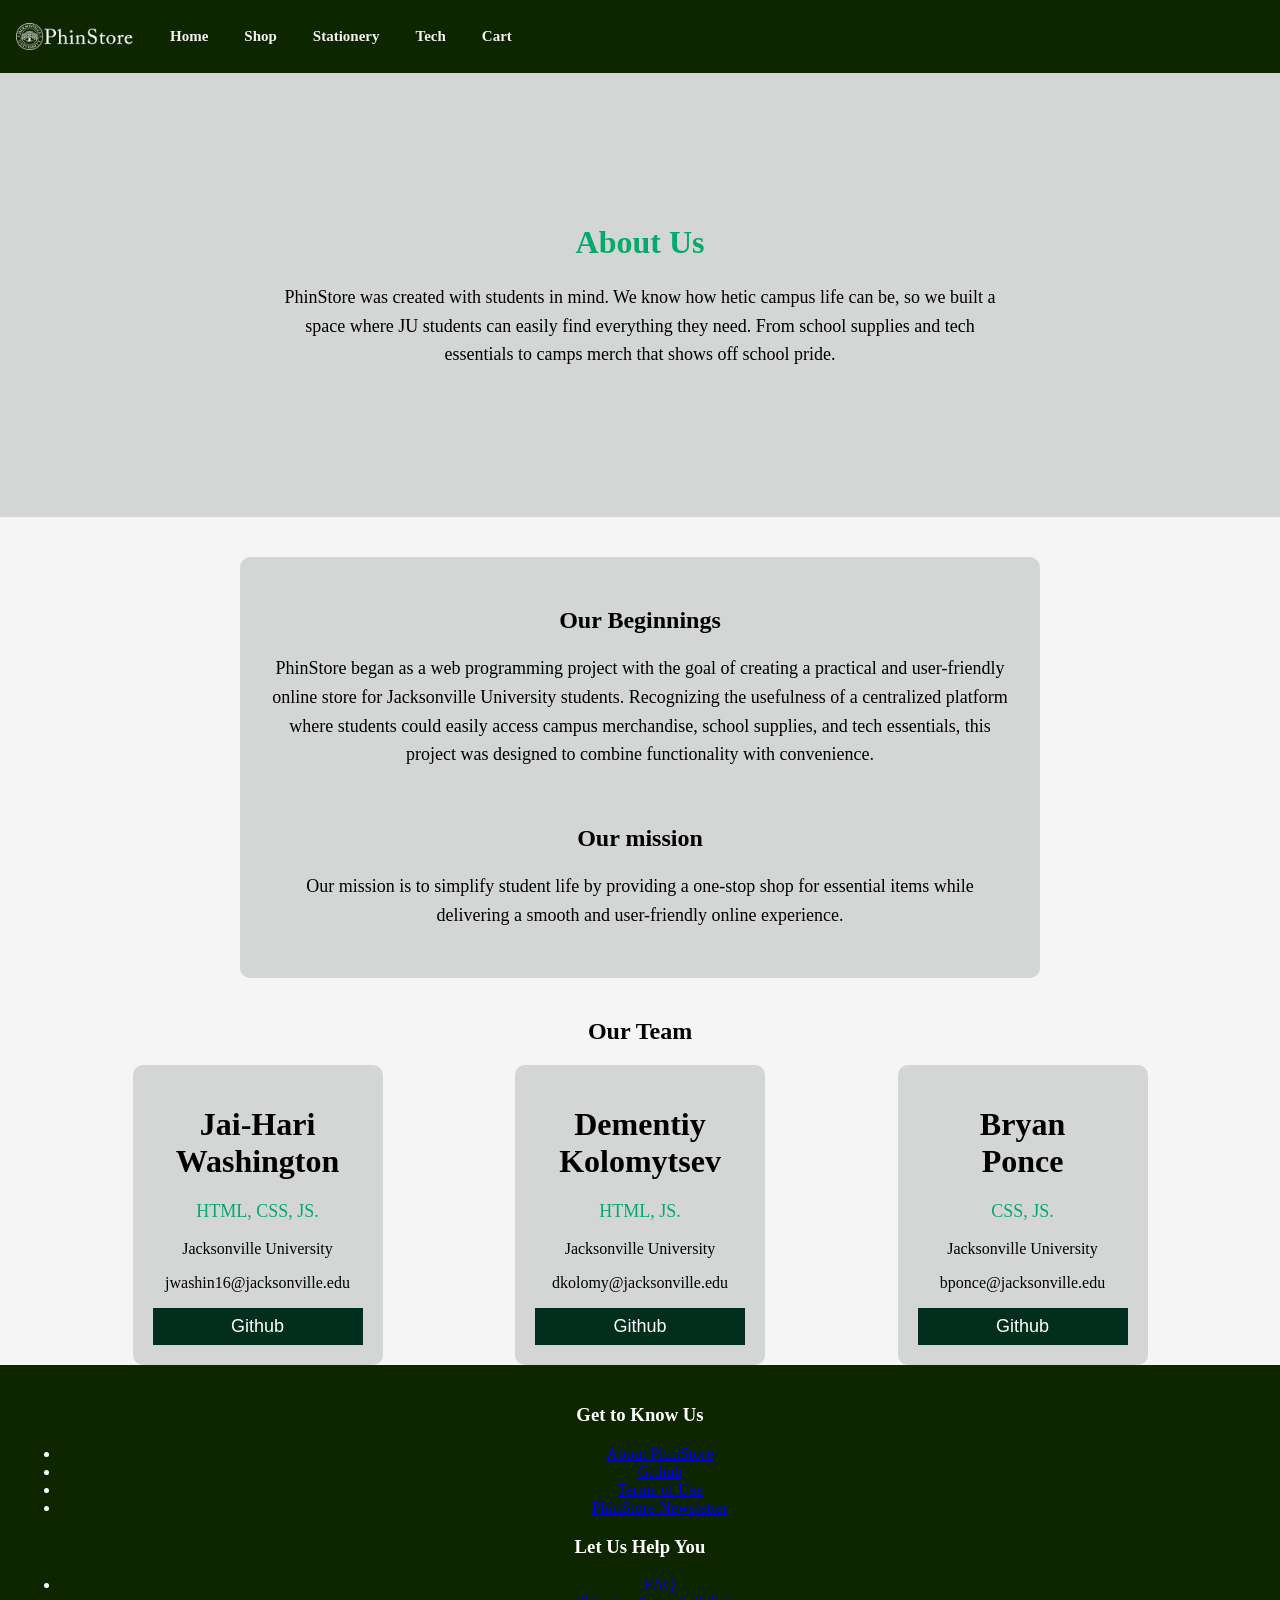
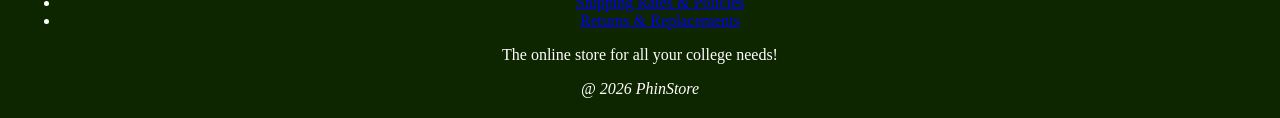
==== about.html @ c3568531 "Updated footer, created FAQ page, Newsletter page. created about page. Updated style.css, FAQ.css, a" ====
<!DOCTYPE html>
<html lang="en">
    <head>
         <title>PhinStore | JU</title>
         <meta charset="utf-8">
         <link rel="stylesheet" href="css/style.css">
         <link rel="stylesheet" href="css/about.css">
         <script src="js/index.js"></script>
    </head>

    <body>
        <header>
        <!-- Navigation bar -->
            <img class="logo-img" src="images/phinstore_Nameplate_white.png" alt="PhinStore logo">
        <div class="HomeNav" id="TopNav">
            <a href="index.html" class="active">Home</a>
            <a href="shop.html">Shop</a>
            <a href="stationery.html">Stationery</a>
            <a href="tech.html">Tech</a>
            <a href="cart.html">Cart</a>
        </div>
        </header>
    <main>
        <!-- About Page Top -->
     <div class="About-Container">
        <div class="info-box">
            <h1>About Us</h1>
            <p>PhinStore was created with students in mind. We know how hetic campus life can be,
                so we built a space where JU students can easily find everything they need.
                From school supplies and tech essentials to camps merch that shows off school pride.
            </p>
        </div>
        </div>
        
        <div class="About-Main">
         <div class="info-box">
                <h2>Our Beginnings</h2>
                <p>PhinStore began as a web programming project with the goal of creating a practical and user-friendly
                    online store for Jacksonville University students. Recognizing the usefulness of a centralized platform where students
                    could easily access campus merchandise, school supplies, and tech essentials, this project was designed to combine
                    functionality with convenience.
                </p>
                <br>
                <h2>Our mission</h2>
                <p>Our mission is to simplify student life by providing a one-stop shop for essential items
                    while delivering a smooth and user-friendly online experience.
                </p>
            </div>
                
                <h2>Our Team</h2>
            <div class="Team-Container">
            <div class="About-Card">
                <h1>Jai-Hari Washington</h1>
                <p class="title">HTML, CSS, JS.</p>
                <p>Jacksonville University</p>
                <p>jwashin16@jacksonville.edu</p>
                <a href="https://github.com/HeartofAsar"><button>Github</button></a>
            </div>

            <div class="About-Card">
                <h1>Dementiy Kolomytsev</h1>
                <p class="title">HTML, JS.</p>
                <p>Jacksonville University</p>
                <p>dkolomy@jacksonville.edu</p>
                <a href="https://github.com/hakutrip"><button>Github</button></a>
            </div>
        
            <div class="About-Card">
                <h1>Bryan <br>Ponce</h1>
                <p class="title">CSS, JS.</p>
                <p>Jacksonville University</p>
                <p>bponce@jacksonville.edu</p>
                <a href="https://github.com/bponce14"><button>Github</button></a>
            </div>  
                
        </div>
        </div>
        
    </div>
    </main>

    <div class="index-footer">
        <footer class="footer-container">
            <div class="footer-row">
                <div class="col">
                    <h3>Get to Know Us</h3>
                    <ul>
                        <li><a href="about.html">About PhinStore</a></li>
                        <li><a href="https://github.com/HeartofAsar/CS380TermProject.github.io/settings/access">Github</a></li>
                        <li><a href="#">Terms of Use</a></li>
                        <li><a href="Newsletter.html">PhinStore Newsletter</a></li>
                    </ul>
                </div>
                <div class="col">
                    <h3>Let Us Help You</h3>
                    <ul>
                        <li><a href="FAQ.html">FAQ</a></li>
                        <li><a href="#">Shipping Rates & Policies</a></li>
                        <li><a href="#">Returns & Replacements</a></li>
                    </ul>
                </div>
                    <div class="col-text">
                        <p>The online store for all your college needs!</p>
                    </div>
                    <div class="footer-bottom">
                        <em class="copyright">@ 2026 PhinStore</em>
                    </div>
                </div>
        </footer>
    </body>
</html>
---- css/style.css ----
body {
    margin: 0;
    padding: 0;
    background-color: #f5f5f5;
}

/* header / nav */
header {
    background-color: rgb(13, 38, 0);
    display: block;
    padding: 0;
}

.logo-img {
    width: 150px;
    height: auto;
    padding: 1rem;
    vertical-align: middle;
}

.HomeNav {
    display: inline-block;
    vertical-align: middle;
}

.HomeNav a {
    display: inline-block;
    color: #f2f2f2;
    text-align: center;
    padding: 28px 16px;
    text-decoration: none;
    font-family: 'Times New Roman', Times, serif;
    font-size: 15px;
    font-weight: bold;
}

.HomeNav a:hover {
    background-color: #ddd;
    color: black;
}

.HomeNav a:active {
    background-color: #04AA6D;
    color: white;
}

/* hero */
.Hero {
    background-color: rgb(13, 38, 0);
    color: white;
    text-align: center;
    padding: 50px 20px;
    margin-bottom: 25px;
}

.Hero h1 {
    font-family: 'Times New Roman', Times, serif;
    font-size: 40px;
    margin-bottom: 10px;
}

.Hero p {
    font-family: Arial, sans-serif;
    font-size: 18px;
    margin: 10px 0;
}

.hero-link {
    display: inline-block;
    background-color: white;
    color: rgb(13, 38, 0);
    text-decoration: none;
    padding: 12px 20px;
    border-radius: 8px;
    font-weight: bold;
}

.hero-link:hover {
    background-color: #dddddd;
}

/* general section title */
.section-title {
    text-align: center;
    margin: 30px 0 15px 0;
    font-family: 'Times New Roman', Times, serif;
}

/* categories */
.categories {
    text-align: center;
    margin-bottom: 30px;
}

.category-box {
    display: inline-block;
    width: 220px;
    margin: 10px;
    padding: 18px;
    background-color: white;
    border: 1px solid #cccccc;
    border-radius: 10px;
    box-shadow: 0 4px 8px 0 rgba(0,0,0,0.15);
    font-family: Arial, sans-serif;
    font-weight: bold;
}

/* carousel */
* {
    box-sizing: border-box;
}

.Carousel-Container {
    box-sizing: border-box;
    max-width: 100%;
    height: 400px;
    overflow: hidden;
    position: relative;
    margin: auto;
}

.Carousel-slides {
    width: 100%;
    height: 100%;
    position: relative;
}

.prev,
.next {
    position: absolute;
    top: 50%;
    width: auto;
    margin-top: -22px;
    padding: 16px;
    color: white;
    background-color: #000000;
    font-weight: bold;
    font-size: 18px;
    border-radius: 0 3px 3px 0;
    user-select: none;
}

.prev {
    left: 10px;
}

.next {
    right: 10px;
}

.prev:hover,
.next:hover {
    background-color: rgba(0,0,0,0.8);
}

.Carousel-text {
    color: #f2f2f2;
    font-size: 18px;
    position: absolute;
    bottom: 20px;
    width: 100%;
    text-align: center;
    z-index: 10;
}

.dot {
    cursor: pointer;
    height: 15px;
    width: 15px;
    margin: 0 2px;
    background-color: gray;
    border-radius: 50%;
    display: inline-block;
}

.dot.active {
    background-color: #04AA6D;
}

/* product cards */
.featured {
    text-align: center;
    padding-bottom: 40px;
}

.product-card {
    box-shadow: 0 4px 8px 0 rgba(0,0,0,0.2);
    width: 260px;
    min-height: 390px;
    display: inline-block;
    vertical-align: top;
    margin: 15px;
    padding: 16px 0;
    text-align: center;
    background-color: white;
    font-family: 'Franklin Gothic Medium', 'Arial Narrow', Arial, sans-serif;
    border-radius: 10px;
}

.product-card h3 {
    min-height: 56px;
    margin: 12px 10px 8px 10px;
}

.product-card img {
    width: 80%;
    height: 170px;
    object-fit: contain;
    margin: 0 auto;
}

.price {
    color: rgb(72, 72, 72);
    font-size: 20px;
}

.items-left {
    color: rgb(144, 144, 144);
    font-weight: 100;
    font-size: 15px;
}

.only-left-caution {
    color: white;
    background-color: rgb(169, 0, 0);
}

.product-card button {
    border: none;
    padding: 12px;
    color: white;
    background-color: #000000;
    text-align: center;
    cursor: pointer;
    width: 80%;
    border-radius: 15px;
    font-size: 18px;
}

.product-card:hover {
    opacity: 0.9;
}

/* footer */
footer {
    background-color: rgb(13, 38, 0);
    color: white;
    text-align: center;
    padding: 20px;
}

/* cart page */
.cart-main {
    width: 90%;
    margin: 30px auto;
    background-color: white;
    padding: 20px;
    border: 1px solid #cccccc;
    border-radius: 10px;
}

.cart-main h1 {
    text-align: center;
    font-family: 'Times New Roman', Times, serif;
}

.cart-total {
    text-align: right;
    font-size: 24px;
    font-weight: bold;
    margin-top: 20px;
}

.cart-empty {
    text-align: center;
    font-size: 20px;
    padding: 30px;
}

.total-box {
    text-align: right;
    margin-top: 25px;
}
---- css/about.css ----
/* About Page */
.About-Container{
    background-color: #d4d5d5;
    padding: 60px 20px;
    text-align: center;
}

.About-Container h1{
    color: #04AA6D;
    text-align: center;
}

.About-Container p{
    color: black;
    font-size: 20px;
    
}


/* Profile Card */
.About-Card {
    box-shadow: 0 4px 8px 0 rgba(0, 0 0, 0.2);
    width: 250px;
    padding: 20px;
    text-align: center;
    border-radius: 10px;
    background-color: #d4d5d5;
}

.info-box{
    width: 800px;
    margin: 40px auto;
    padding: 30px;
    background-color: #d4d5d5;
    border-radius: 10px;
    box-shadow: 0 4px 8px rgba(0, 0 0, 0.1);
    text-align: center;
}

.info-box p{
    line-height: 1.6;
    font-size: 18px;
}

.Team-Container{
    display: flex;
    justify-content: space-evenly;
    align-items: stretch;
    flex-wrap: wrap;
    margin-top: 40px auto;
}

.title{
    color: #04AA6D;
    font-size: 18px;
}

.About-Main h2{
    text-align: center;
}


button{
    border: none;
    outline: 0;
    display: inline-block;
    padding: 8px;
    color: white;
    background-color: #022e1e;
    text-align: center;
    width: 100%;
    font-size: 18px;
}

button:hover, a:hover{
    color: #04AA6D;
}
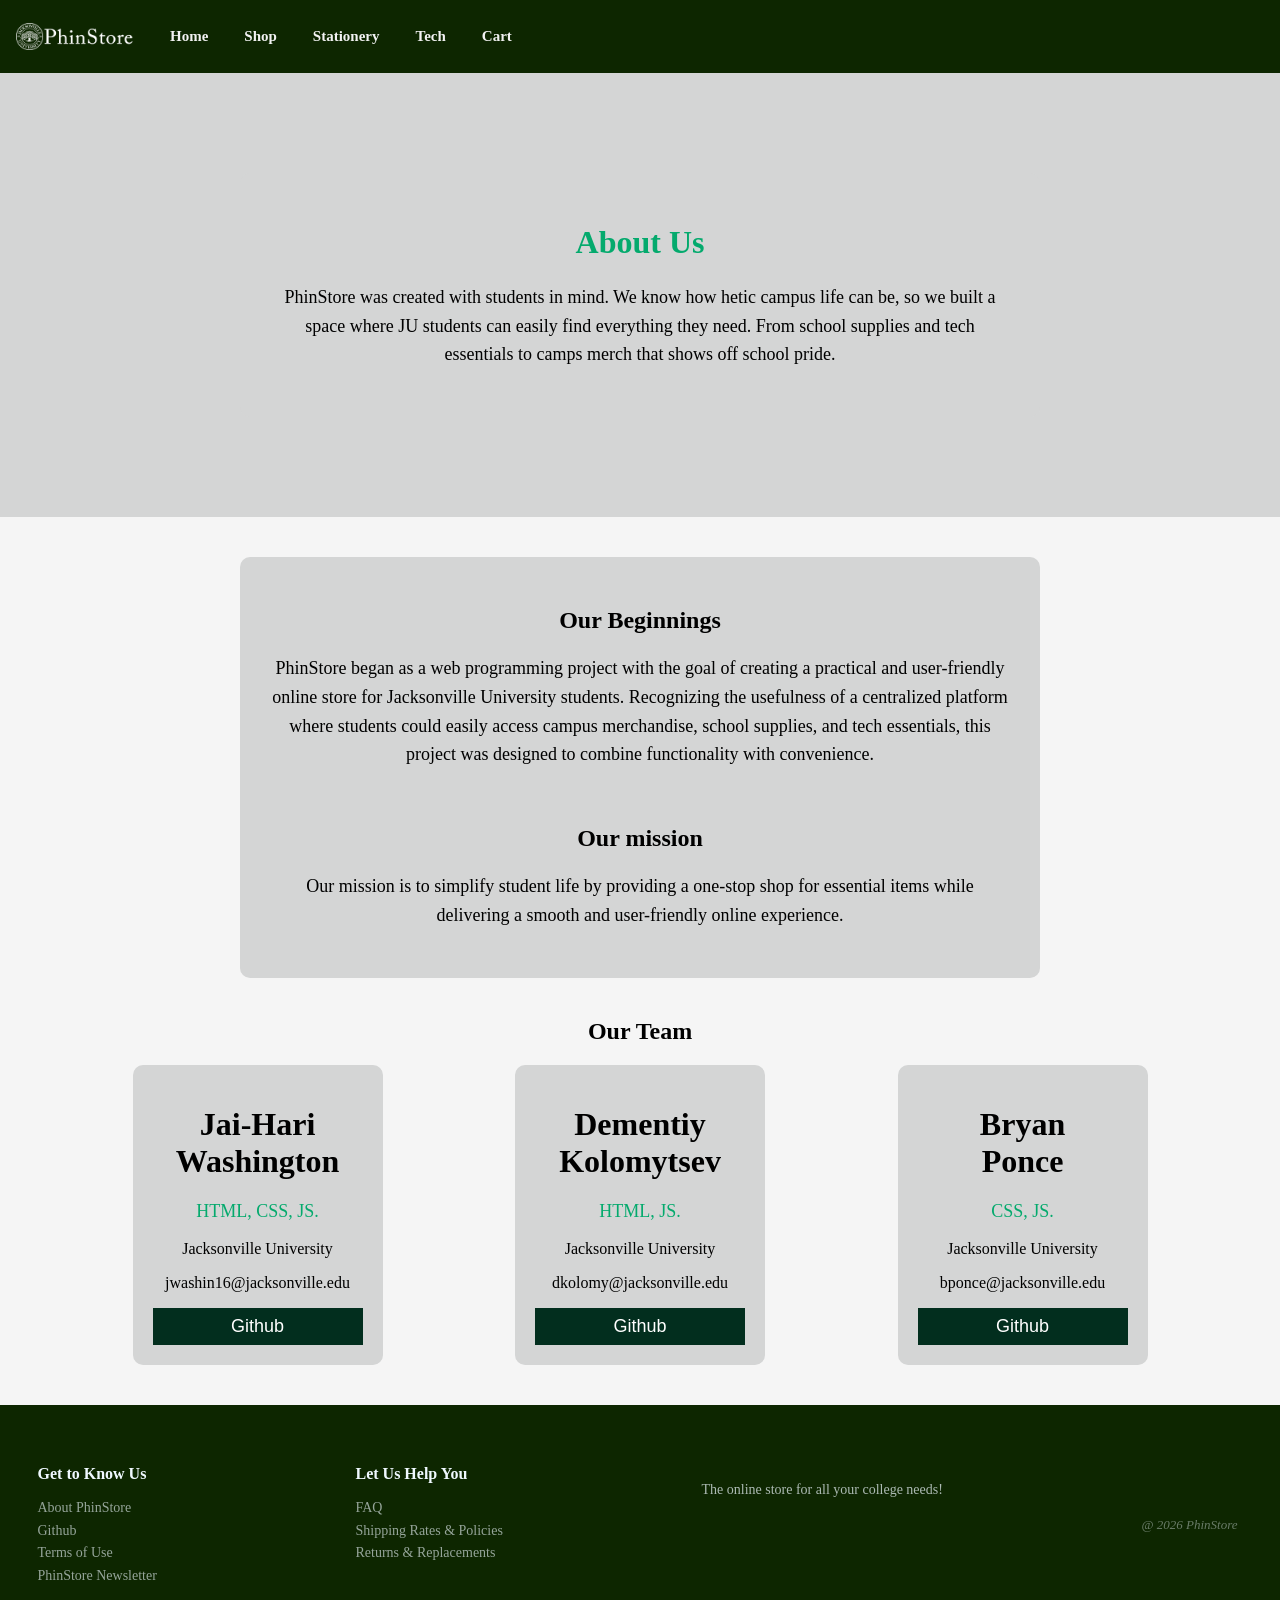
==== commit f1131f35: "Pushing with stash changes" ====
--- a/about.html
+++ b/about.html
@@ -87,7 +87,7 @@
                     <ul>
                         <li><a href="about.html">About PhinStore</a></li>
                         <li><a href="https://github.com/HeartofAsar/CS380TermProject.github.io/settings/access">Github</a></li>
-                        <li><a href="#">Terms of Use</a></li>
+                        <li><a href="Terms.html">Terms of Use</a></li>
                         <li><a href="Newsletter.html">PhinStore Newsletter</a></li>
                     </ul>
                 </div>
@@ -95,8 +95,8 @@
                     <h3>Let Us Help You</h3>
                     <ul>
                         <li><a href="FAQ.html">FAQ</a></li>
-                        <li><a href="#">Shipping Rates & Policies</a></li>
-                        <li><a href="#">Returns & Replacements</a></li>
+                        <li><a href="Shipping.html">Shipping Rates & Policies</a></li>
+                        <li><a href="Returns.html">Returns & Replacements</a></li>
                     </ul>
                 </div>
                     <div class="col-text">
--- a/css/style.css
+++ b/css/style.css
@@ -79,6 +79,27 @@
     background-color: #dddddd;
 }
 
+.Hero button {
+    border: none;
+    background-color: white;
+    padding: 0;
+    border-radius: 8px;
+}
+
+.Hero button a {
+    display: inline-block;
+    color: rgb(13, 38, 0);
+    text-decoration: none;
+    padding: 12px 20px;
+    border-radius: 8px;
+    font-weight: bold;
+    font-family: Arial, sans-serif;
+}
+
+.Hero button:hover {
+    background-color: #dddddd;
+}
+
 /* general section title */
 .section-title {
     text-align: center;
@@ -101,6 +122,19 @@
     border: 1px solid #cccccc;
     border-radius: 10px;
     box-shadow: 0 4px 8px 0 rgba(0,0,0,0.15);
+    font-family: Arial, sans-serif;
+    font-weight: bold;
+}
+
+.categories div {
+    display: inline-block;
+    width: 220px;
+    margin: 10px;
+    padding: 18px;
+    background-color: white;
+    border: 1px solid #cccccc;
+    border-radius: 10px;
+    box-shadow: 0 4px 8px rgba(0,0,0,0.15);
     font-family: Arial, sans-serif;
     font-weight: bold;
 }
@@ -120,9 +154,16 @@
 }
 
 .Carousel-slides {
+    max-width: 1536px;
+    height: 400px;
+    position: relative;
+}
+
+.Carousel-slides img {
     width: 100%;
     height: 100%;
-    position: relative;
+    object-fit: cover;
+    display: block;
 }
 
 .prev,
@@ -154,7 +195,7 @@
 }
 
 .Carousel-text {
-    color: #f2f2f2;
+    color: #000000;
     font-size: 18px;
     position: absolute;
     bottom: 20px;
@@ -171,9 +212,11 @@
     background-color: gray;
     border-radius: 50%;
     display: inline-block;
-}
-
-.dot.active {
+    transition: background-color 0.6s ease;
+}
+
+
+.dot:active, dot:hover {
     background-color: #04AA6D;
 }
 
@@ -195,6 +238,12 @@
     background-color: white;
     font-family: 'Franklin Gothic Medium', 'Arial Narrow', Arial, sans-serif;
     border-radius: 10px;
+}
+
+.product-card h1 {
+    min-height: 56px;
+    margin: 12px 10px 8px 10px;
+    font-size: 22px;
 }
 
 .product-card h3 {
@@ -242,11 +291,75 @@
 }
 
 /* footer */
-footer {
+.index-footer {
     background-color: rgb(13, 38, 0);
-    color: white;
-    text-align: center;
-    padding: 20px;
+    padding: 60px 30px 0px 25px;
+    color: #f0f9ff;
+    margin-top: 40px;
+}
+
+.footer-container {
+    max-width: 1200px;
+    margin: 0 auto;
+}
+
+.footer-row {
+    display: flex;
+    justify-content: space-between;
+    align-items: flex-start;
+    flex-wrap: wrap;
+}
+
+.col {
+    margin-bottom: 20px;
+}
+
+.col-text {
+    margin-bottom: 20px;
+}
+
+.footer-container h3 {
+    margin-top: 0;
+    margin-bottom: 12px;
+    font-weight: bold;
+    font-size: 16px;
+}
+
+.footer-container ul {
+    padding: 0;
+    list-style: none;
+    line-height: 1.6;
+    font-size: 14px;
+    margin-bottom: 0;
+}
+
+.footer-container ul a {
+    color: inherit;
+    text-decoration: none;
+    opacity: 0.6;
+}
+
+.footer-container ul a:hover {
+    opacity: 0.8;
+}
+
+.col-text p {
+    opacity: 0.7;
+    font-size: 14px;
+    line-height: 1.6;
+}
+
+/* Bottom Copyright Section */
+.footer-bottom {
+    text-align: center;
+    margin-top: 30px;
+    padding-top: 20px;
+}
+
+.copyright {
+    display: inline-block;
+    opacity: 0.4;
+    font-size: 13px;
 }
 
 /* cart page */
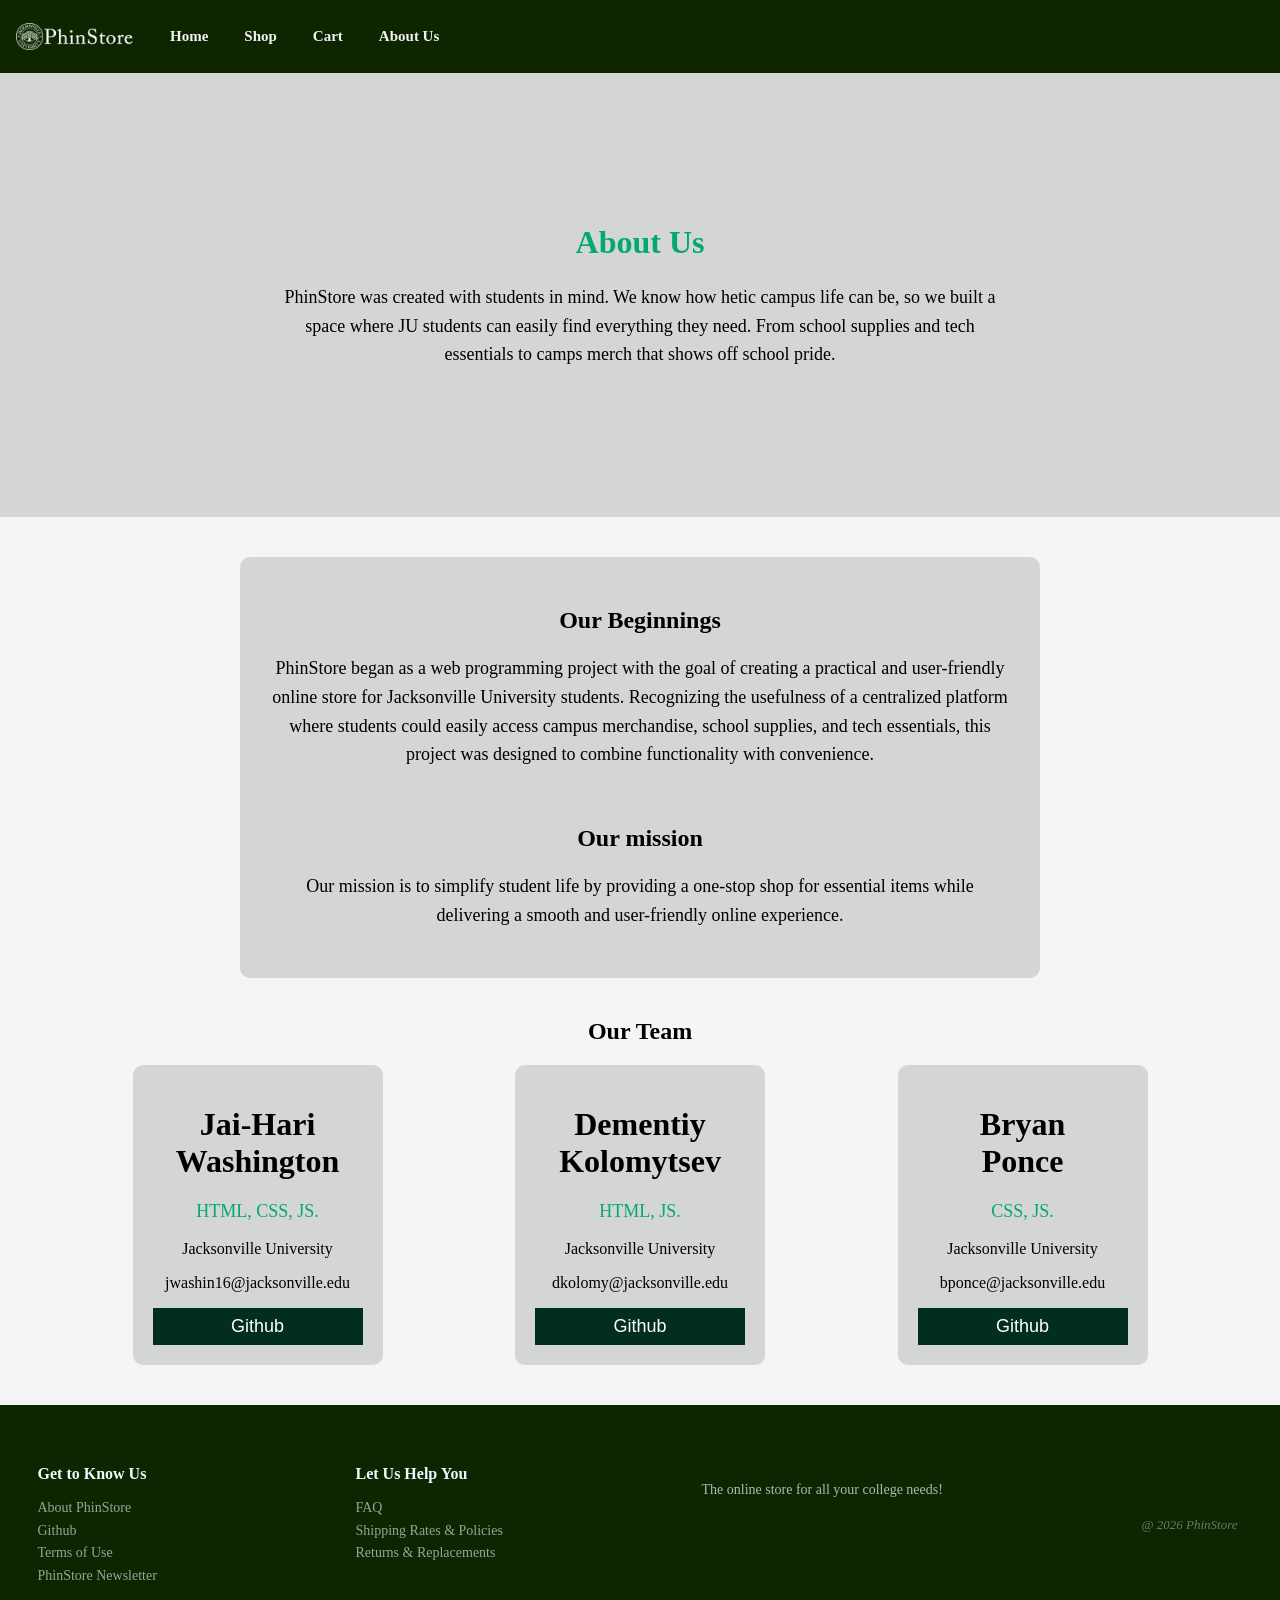
==== commit df20a4e5: "Header changes, Out of stock text, little bug fix" ====
--- a/about.html
+++ b/about.html
@@ -15,9 +15,8 @@
         <div class="HomeNav" id="TopNav">
             <a href="index.html" class="active">Home</a>
             <a href="shop.html">Shop</a>
-            <a href="stationery.html">Stationery</a>
-            <a href="tech.html">Tech</a>
             <a href="cart.html">Cart</a>
+            <a href="about.html">About Us</a>
         </div>
         </header>
     <main>
--- a/css/style.css
+++ b/css/style.css
@@ -166,60 +166,6 @@
     display: block;
 }
 
-.prev,
-.next {
-    position: absolute;
-    top: 50%;
-    width: auto;
-    margin-top: -22px;
-    padding: 16px;
-    color: white;
-    background-color: #000000;
-    font-weight: bold;
-    font-size: 18px;
-    border-radius: 0 3px 3px 0;
-    user-select: none;
-}
-
-.prev {
-    left: 10px;
-}
-
-.next {
-    right: 10px;
-}
-
-.prev:hover,
-.next:hover {
-    background-color: rgba(0,0,0,0.8);
-}
-
-.Carousel-text {
-    color: #000000;
-    font-size: 18px;
-    position: absolute;
-    bottom: 20px;
-    width: 100%;
-    text-align: center;
-    z-index: 10;
-}
-
-.dot {
-    cursor: pointer;
-    height: 15px;
-    width: 15px;
-    margin: 0 2px;
-    background-color: gray;
-    border-radius: 50%;
-    display: inline-block;
-    transition: background-color 0.6s ease;
-}
-
-
-.dot:active, dot:hover {
-    background-color: #04AA6D;
-}
-
 /* product cards */
 .featured {
     text-align: center;
